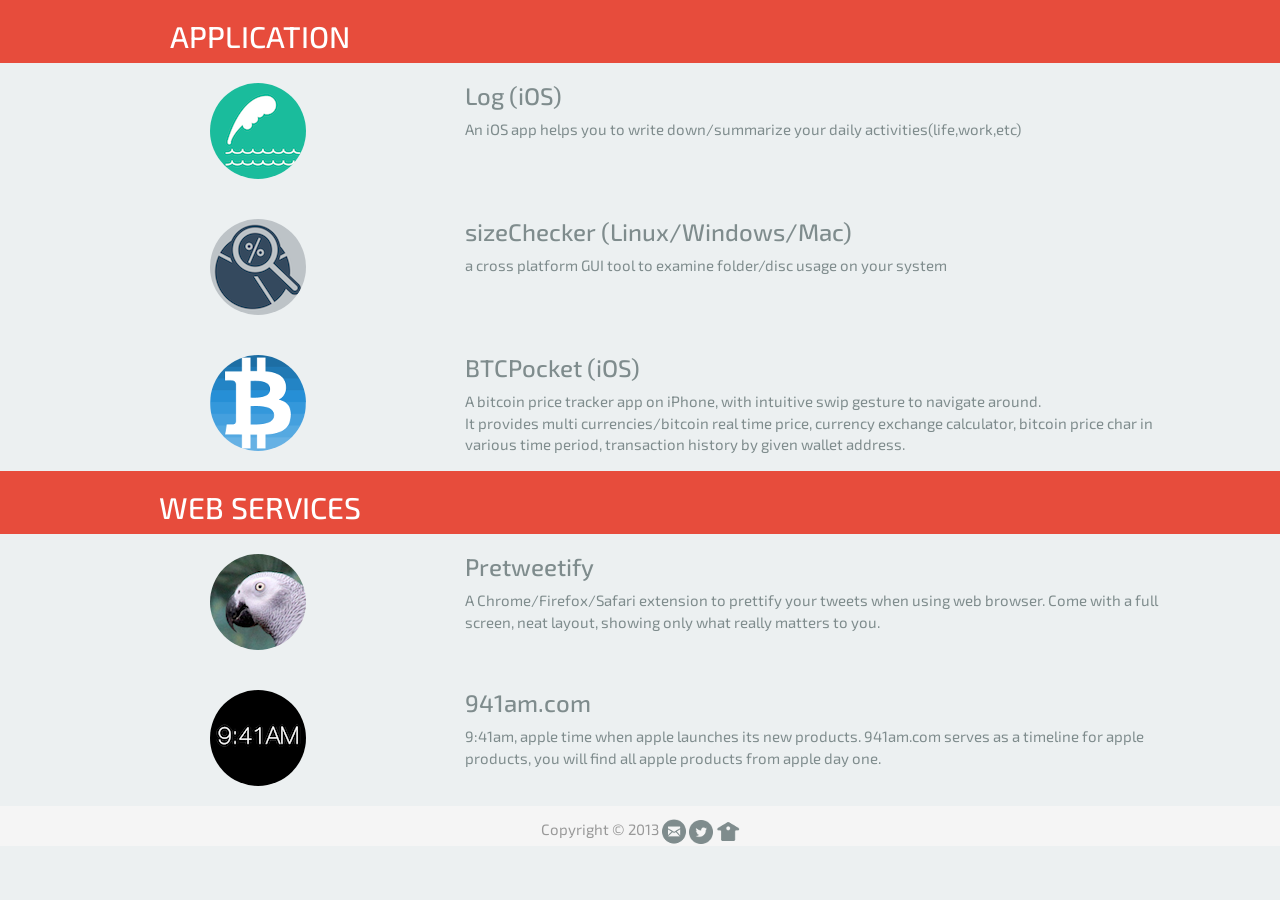
==== index.html @ fe26b961 "add new" ====
<!DOCTYPE html>
<html lang="en">
  <head>
    <meta charset="utf-8">
    <meta http-equiv="X-UA-Compatible" content="IE=edge">
    <meta name="viewport" content="width=device-width, initial-scale=1.0">
    <meta name="description" content="chenbo's portfolio">
    <meta name="author" content="air.chenbo@gmail.com">
    

    <title>chenbo's portfolio</title>

    <!-- Bootstrap core CSS -->
    <link href="css/bootstrap.css" rel="stylesheet">
    

    <!-- Custom styles for this template -->
    <link href="css/custom.css" rel="stylesheet">
    <link href='http://fonts.googleapis.com/css?family=Exo+2' rel='stylesheet' type='text/css'>
    <script type="text/javascript">
       window.analytics||(window.analytics=[]),window.analytics.methods=["identify","track","trackLink","trackForm","trackClick","trackSubmit","page","pageview","ab","alias","ready","group","on","once","off"],window.analytics.factory=function(t){return function(){var a=Array.prototype.slice.call(arguments);return a.unshift(t),window.analytics.push(a),window.analytics}};for(var i=0;i<window.analytics.methods.length;i++){var method=window.analytics.methods[i];window.analytics[method]=window.analytics.factory(method)}window.analytics.load=function(t){var a=document.createElement("script");a.type="text/javascript",a.async=!0,a.src=("https:"===document.location.protocol?"https://":"http://")+"d2dq2ahtl5zl1z.cloudfront.net/analytics.js/v1/"+t+"/analytics.min.js";var n=document.getElementsByTagName("script")[0];n.parentNode.insertBefore(a,n)},window.analytics.SNIPPET_VERSION="2.0.8",
       window.analytics.load("w9e85c06jp");
       window.analytics.page();
    </script>

  </head>

  <body>

    <div id="portfolio">
    <div class="phead">
      <div class="row"> 
          <div class="container">
            <div class="col-xs-12 col-sm-12 col-md-4 col-lg-4">
              <h2>APPLICATION</h2>
            </div>
          </div>
      </div>
    </div>
      <div class="pcontent"> 
        <div class="row">
          <div class="container">
            <div class="col-xs-4 col-sm-4 col-md-4 col-lg-4">
              <div class="appicon">
              <a href="http://airbob.github.io/log/" ><img src="images/log.png" class="img-rounded " alt="Responsive image"> </a>
            </div>
            </div>
            <div class="col-xs-8 col-sm-8 col-md-8 col-lg-8">
              <a href="http://airbob.github.io/log/" > <h3>Log (iOS)</h3> </a>

              <p>
                An iOS app helps you to write down/summarize your daily activities(life,work,etc)
              </p>
            </div>
          </div>
        </div> 
        <div class="row">
          <div class="container">
            <div class="col-xs-4 col-sm-4 col-md-4 col-lg-4">
              <div class="appicon">
              <a href="http://airbob.github.io/sizeChecker/" ><img src="images/sizechecker.png" class="img-rounded " alt="Responsive image"> </a>
            </div>
            </div>
            <div class="col-xs-8 col-sm-8 col-md-8 col-lg-8">
              <a href="http://airbob.github.io/log/" > <h3>sizeChecker (Linux/Windows/Mac)</h3> </a>

              <p>
                 a cross platform GUI tool to examine folder/disc usage on your system
              </p>
            </div>
          </div>
        </div> 
        <div class="row">
          <div class="container">
            <div class="col-xs-4 col-sm-4 col-md-4 col-lg-4">
              <div class="appicon">
              <a href="http://airbob.github.io/BTCPocket/" ><img src="images/btcpocket.png" class="img-rounded " alt="Responsive image"> </a>
            </div>
            </div>
            <div class="col-xs-8 col-sm-8 col-md-8 col-lg-8">
              <a href="http://airbob.github.io/BTCPocket/" > <h3>BTCPocket (iOS)</h3> </a>

              <p> A bitcoin price tracker app on iPhone, with intuitive swip gesture to navigate around. <br>It provides multi currencies/bitcoin real time price, currency exchange calculator, bitcoin price char in various time period, transaction history by given wallet address. 
              </p>
            </div>
          </div>
        </div> 
      </div>

    <div class="phead">
      <div class="row"> 
          <div class="container">
            <div class="col-xs-12 col-sm-12 col-md-4 col-lg-4">
              <h2>WEB SERVICES</h2>
            </div>
          </div>
      </div>
    </div>
      <div class="pcontent"> 
        <div class="row">
          <div class="container">
            <div class="col-xs-4 col-sm-4 col-md-4 col-lg-4">
              <div class="appicon">
              <a href="http://pretweetify.com" > <img src="images/pretweetify.png" class="img-rounded " alt="Responsive image"></a>
            </div>
            </div>
            <div class="col-xs-8 col-sm-8 col-md-8 col-lg-8">
              <a href="http://pretweetify.com" ><h3>Pretweetify</h3> </a>
              <p> A Chrome/Firefox/Safari extension to prettify your tweets when using web browser. Come with a full screen, neat layout, showing only what really matters to you. 
              </p>
            </div>
          </div>
        </div> 
        <div class="row">
          <div class="container">
            <div class="col-xs-4 col-sm-4 col-md-4 col-lg-4">
              <div class="appicon">
              <a href="http://941am.com" > <img src="images/941am.png" class="img-rounded " alt="Responsive image"></a>
            </div>
            </div>
            <div class="col-xs-8 col-sm-8 col-md-8 col-lg-8">
              <a href="http://941am.com" ><h3>941am.com</h3> </a>
              <p> 9:41am, apple time when apple launches its new products. 941am.com serves as a timeline for apple products, you will find all apple products from apple day one. 
              </p>
            </div>
          </div>
        </div> 

      </div>

  </div>
  <div id="footer">
    <div class="container">
      <p class="text-muted">Copyright © 2013 <a href="mailto:air.chenbo@gmail.com"><img src="images/envelope.png"></a> 
        <a href="https://twitter.com/air_bob"><img src="images/social71.png">  </a>
        <a href="http://bobinair.com"><img src="images/home.png">  </a>
      </p>
    </div>
  </div>

    <!-- Bootstrap core JavaScript
    ================================================== -->
    <!-- Placed at the end of the document so the pages load faster -->
    <script src="https://code.jquery.com/jquery-1.10.2.min.js"></script>
    <script src="js/bootstrap.min.js"></script>
  </body>
</html>
---- css/custom.css ----
.appicon{
	width: 100px;
	margin: 0 auto;
	margin-top: 20px;
	margin-bottom: 20px;
}

.phead {
	background: #e74c3c;
	color: white;
	text-align: center;
}
.pcontent{
	background: #ecf0f1;
	color: #7f8c8d;
}
img:hover
{
opacity:0.7;
filter:alpha(opacity=70); /* For IE8 and earlier */
}
img
{
opacity:1.0;
filter:alpha(opacity=100); /* For IE8 and earlier */
}

#portfolio {
  min-height: 100%;
  height: auto;
  /* Negative indent footer by its height */
  margin: 0 auto -40px;
  /* Pad bottom by footer height */
  padding: 0 0 40px;
}

/* Set the fixed height of the footer here */
#footer {
  height: 40px;
  background-color: #f5f5f5;
  
}
.container .text-muted {
  text-align: center;
  margin-top: 10px;
}
.opensource a {
  font-weight: bold;
}
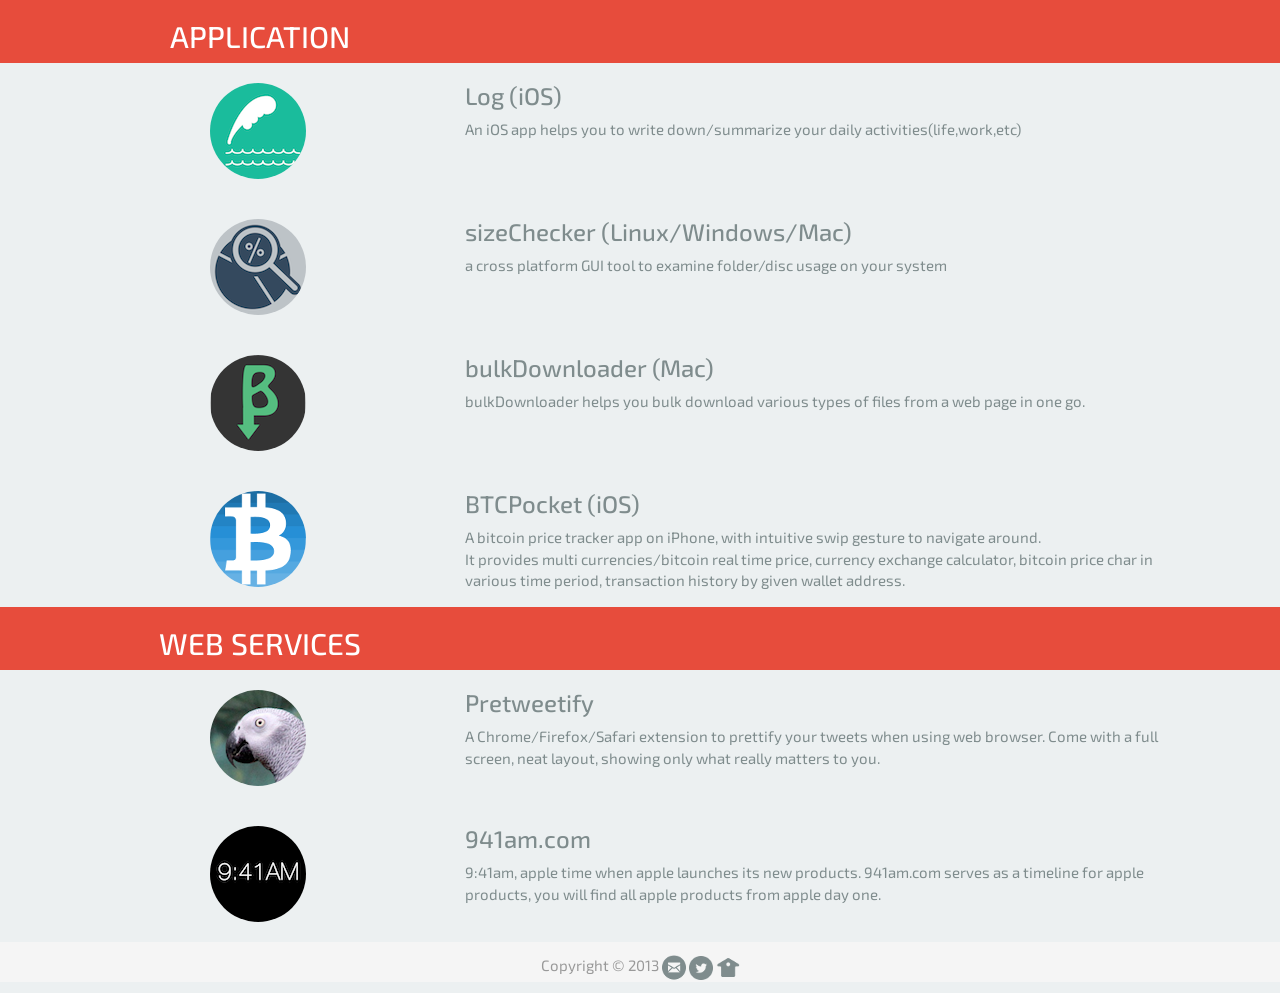
==== commit 59495d42: "add new item" ====
--- a/index.html
+++ b/index.html
@@ -62,10 +62,26 @@
             </div>
             </div>
             <div class="col-xs-8 col-sm-8 col-md-8 col-lg-8">
-              <a href="http://airbob.github.io/log/" > <h3>sizeChecker (Linux/Windows/Mac)</h3> </a>
+              <a href="http://airbob.github.io/sizeChecker/" > <h3>sizeChecker (Linux/Windows/Mac)</h3> </a>
 
               <p>
                  a cross platform GUI tool to examine folder/disc usage on your system
+              </p>
+            </div>
+          </div>
+        </div> 
+        <div class="row">
+          <div class="container">
+            <div class="col-xs-4 col-sm-4 col-md-4 col-lg-4">
+              <div class="appicon">
+              <a href="http://airbob.github.io/bulkDownloader/" ><img src="images/bulkDownloader.png" class="img-rounded " alt="Responsive image"> </a>
+            </div>
+            </div>
+            <div class="col-xs-8 col-sm-8 col-md-8 col-lg-8">
+              <a href="http://airbob.github.io/bulkDownloader/" > <h3>bulkDownloader (Mac)</h3> </a>
+
+              <p>
+                 bulkDownloader helps you bulk download various types of files from a web page in one go.
               </p>
             </div>
           </div>
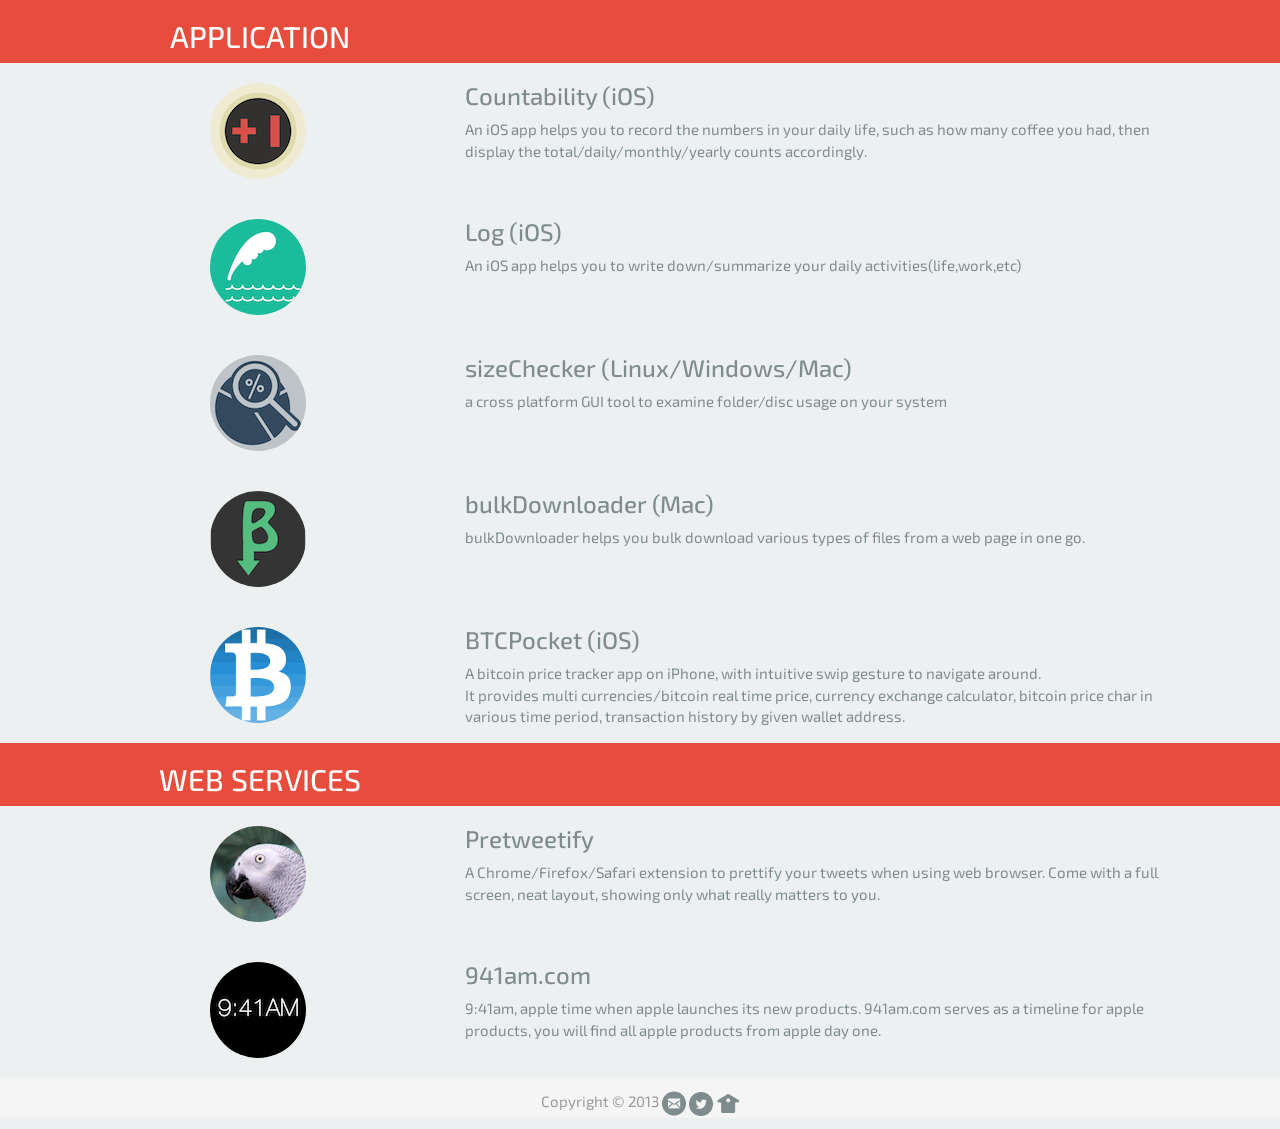
==== commit c71bb74f: "add new version" ====
--- a/index.html
+++ b/index.html
@@ -38,6 +38,22 @@
       </div>
     </div>
       <div class="pcontent"> 
+        <div class="row">
+          <div class="container">
+            <div class="col-xs-4 col-sm-4 col-md-4 col-lg-4">
+              <div class="appicon">
+              <a href="http://airbob.github.io/countability/" ><img src="images/countability.png" class="img-rounded " alt="Responsive image"> </a>
+            </div>
+            </div>
+            <div class="col-xs-8 col-sm-8 col-md-8 col-lg-8">
+              <a href="http://airbob.github.io/log/" > <h3>Countability (iOS)</h3> </a>
+
+              <p>
+                An iOS app helps you to record the numbers in your daily life, such as how many coffee you had, then display the total/daily/monthly/yearly counts accordingly.
+              </p>
+            </div>
+          </div>
+        </div> 
         <div class="row">
           <div class="container">
             <div class="col-xs-4 col-sm-4 col-md-4 col-lg-4">
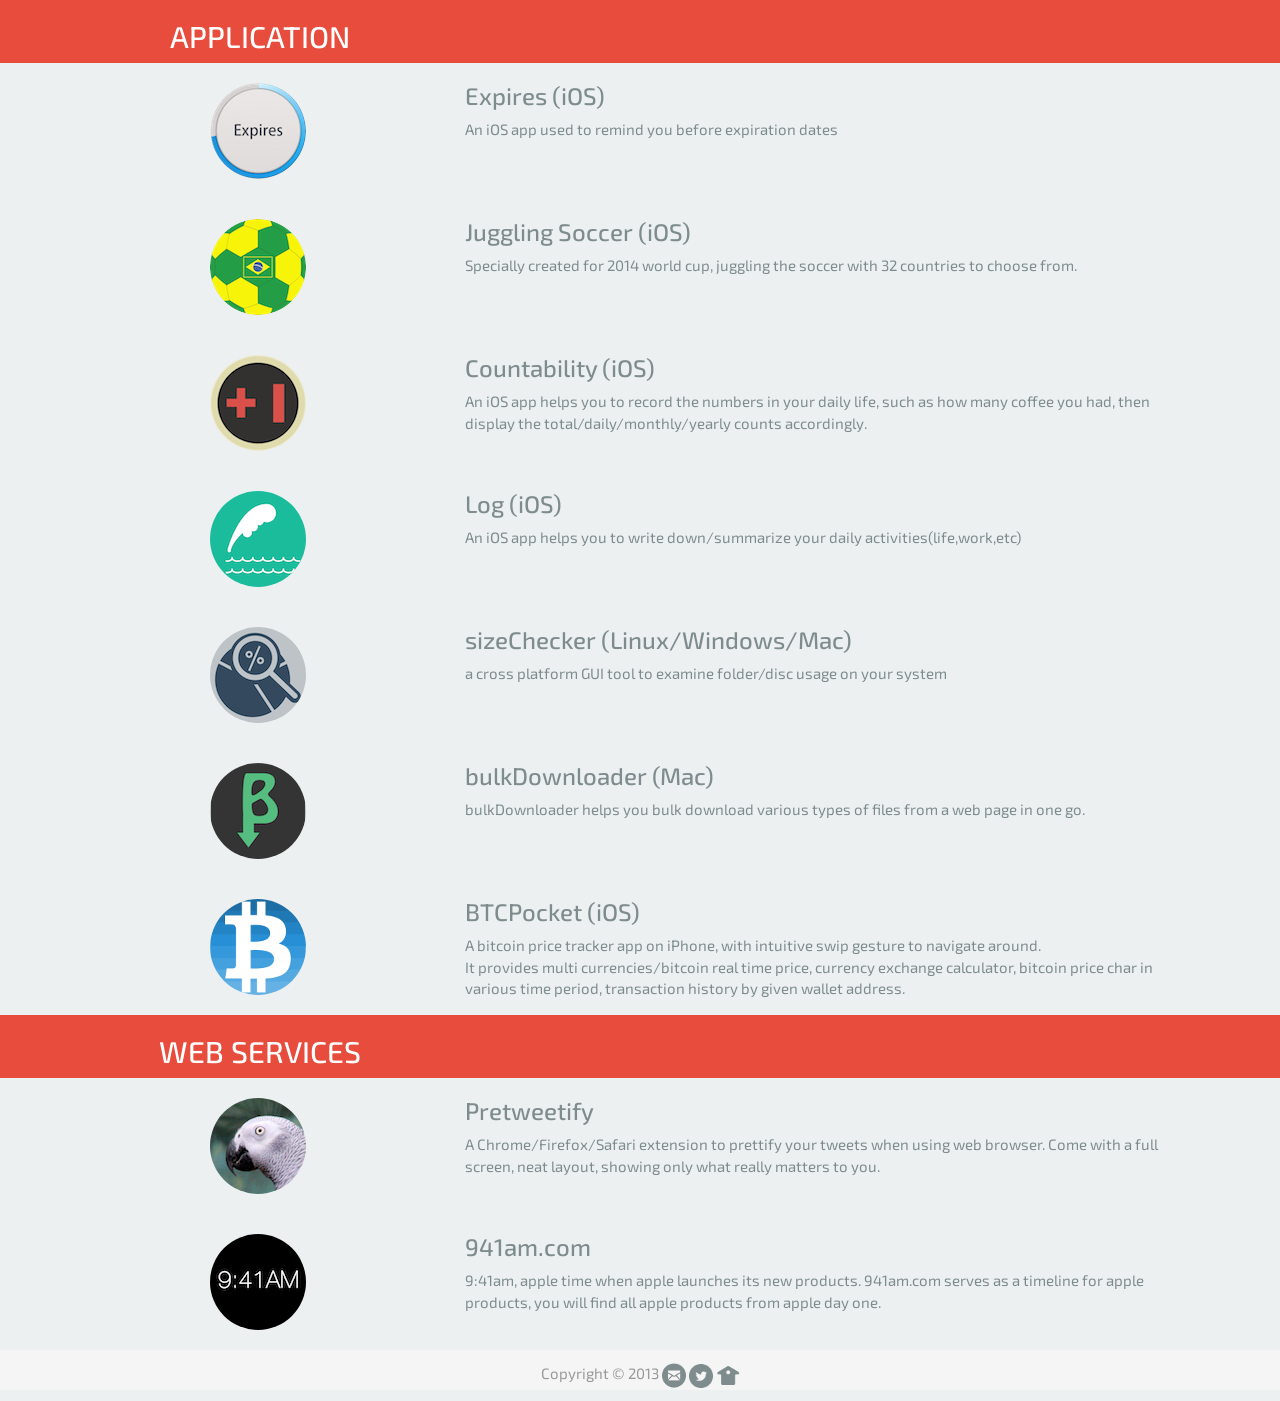
==== commit a2065bfc: "add new projects" ====
--- a/index.html
+++ b/index.html
@@ -42,11 +42,43 @@
           <div class="container">
             <div class="col-xs-4 col-sm-4 col-md-4 col-lg-4">
               <div class="appicon">
+              <a href="https://itunes.apple.com/us/app/expires/id882521892?mt=8" ><img src="images/expires.png" class="img-rounded " alt="Responsive image"> </a>
+            </div>
+            </div>
+            <div class="col-xs-8 col-sm-8 col-md-8 col-lg-8">
+              <a href="https://itunes.apple.com/us/app/expires/id882521892?mt=8" > <h3>Expires (iOS)</h3> </a>
+
+              <p>
+                An iOS app used to remind you before expiration dates
+              </p>
+            </div>
+          </div>
+        </div> 
+        <div class="row">
+          <div class="container">
+            <div class="col-xs-4 col-sm-4 col-md-4 col-lg-4">
+              <div class="appicon">
+              <a href="https://itunes.apple.com/us/app/juggling-soccer/id876820928?mt=8" ><img src="images/jugglingsoccer.png" class="img-rounded " alt="Responsive image"> </a>
+            </div>
+            </div>
+            <div class="col-xs-8 col-sm-8 col-md-8 col-lg-8">
+              <a href="https://itunes.apple.com/us/app/juggling-soccer/id876820928?mt=8" > <h3>Juggling Soccer (iOS)</h3> </a>
+
+              <p>
+                Specially created for 2014 world cup, juggling the soccer with 32 countries to choose from.
+              </p>
+            </div>
+          </div>
+        </div> 
+        <div class="row">
+          <div class="container">
+            <div class="col-xs-4 col-sm-4 col-md-4 col-lg-4">
+              <div class="appicon">
               <a href="http://airbob.github.io/countability/" ><img src="images/countability.png" class="img-rounded " alt="Responsive image"> </a>
             </div>
             </div>
             <div class="col-xs-8 col-sm-8 col-md-8 col-lg-8">
-              <a href="http://airbob.github.io/log/" > <h3>Countability (iOS)</h3> </a>
+              <a href="http://airbob.github.io/countability/" > <h3>Countability (iOS)</h3> </a>
 
               <p>
                 An iOS app helps you to record the numbers in your daily life, such as how many coffee you had, then display the total/daily/monthly/yearly counts accordingly.
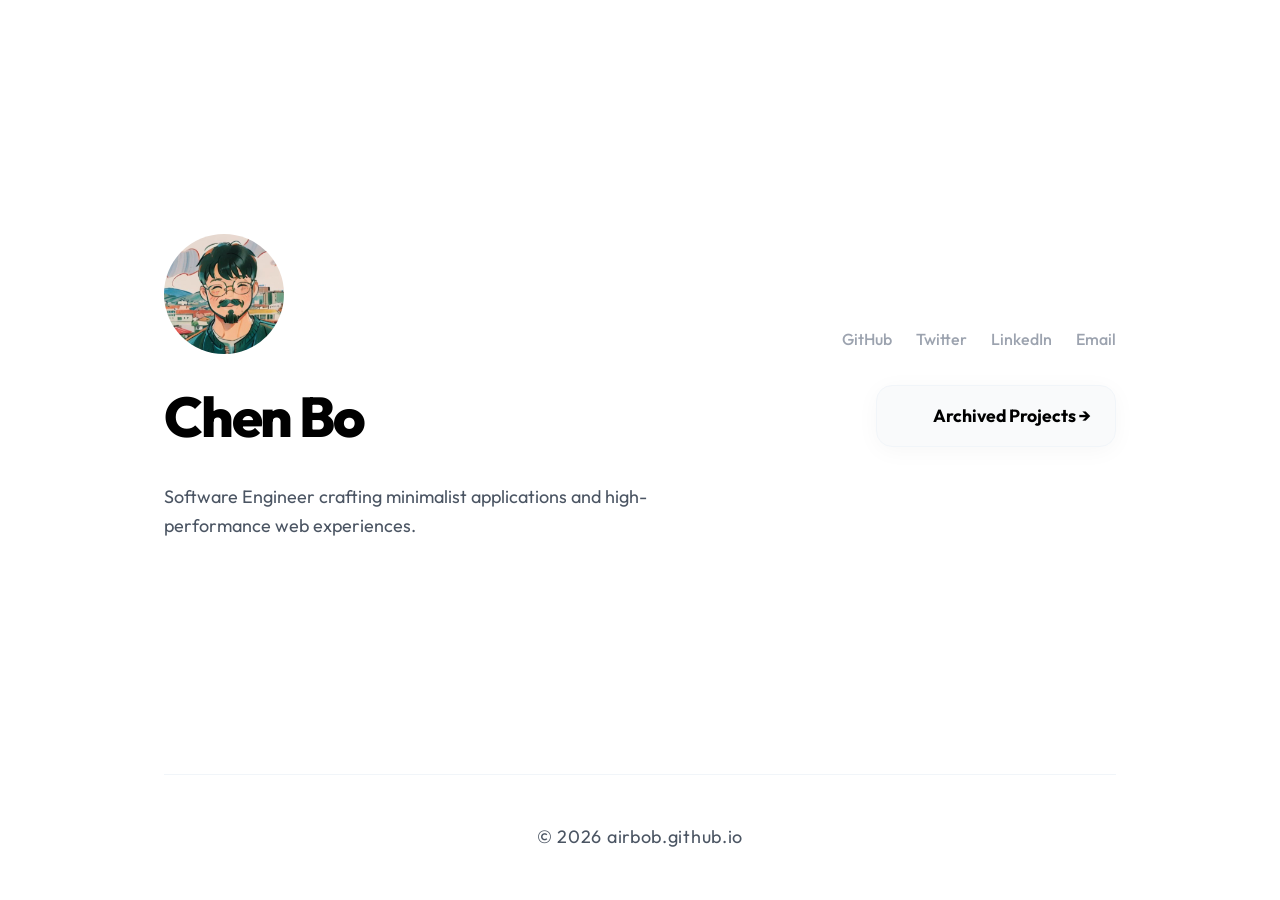
==== commit 4afb8910: "refactor: Revamp homepage by migrating legacy content to `archived.html` and removing obsolete styli" ====
--- a/index.html
+++ b/index.html
@@ -1,211 +1,45 @@
 <!DOCTYPE html>
 <html lang="en">
-  <head>
+<head>
     <meta charset="utf-8">
-    <meta http-equiv="X-UA-Compatible" content="IE=edge">
     <meta name="viewport" content="width=device-width, initial-scale=1.0">
-    <meta name="description" content="chenbo's portfolio">
+    <meta name="description" content="Chen Bo's Portfolio - Software Engineer">
     <meta name="author" content="air.chenbo@gmail.com">
-    
+    <link rel="icon" type="image/png" href="images/avatar.png">
+    <title>Chen Bo | Software Engineer</title>
+    <link href="css/style.css" rel="stylesheet">
+</head>
+<body>
+    <main>
+        <div class="split-layout">
+            <div class="left-part">
+                <div class="profile">
+                    <div class="avatar-wrapper">
+                        <img src="images/avatar.png" alt="Chen Bo" class="avatar">
+                    </div>
+                    <h1>Chen Bo</h1>
+                    <p>Software Engineer crafting minimalist applications and high-performance web experiences.</p>
+                </div>
+            </div>
 
-    <title>chenbo's portfolio</title>
+            <div class="right-part">
+                <div class="social-row">
+                    <a href="https://github.com/airbob" target="_blank" class="social-link">GitHub</a>
+                    <a href="https://twitter.com/air_bob" target="_blank" class="social-link">Twitter</a>
+                    <a href="https://linkedin.com/in/airchenbo" target="_blank" class="social-link">LinkedIn</a>
+                    <a href="mailto:air.chenbo@gmail.com" class="social-link">Email</a>
+                </div>
+                
+                <a href="archived.html" class="archive-card">
+                    <span class="archive-card-title">Archived Projects →</span>
+                    <span class="archive-card-subtitle">Collection of past iOS and Web work</span>
+                </a>
+            </div>
+        </div>
+    </main>
 
-    <!-- Bootstrap core CSS -->
-    <link href="css/bootstrap.css" rel="stylesheet">
-    
-
-    <!-- Custom styles for this template -->
-    <link href="css/custom.css" rel="stylesheet">
-    <link href='http://fonts.googleapis.com/css?family=Exo+2' rel='stylesheet' type='text/css'>
-    <script type="text/javascript">
-       window.analytics||(window.analytics=[]),window.analytics.methods=["identify","track","trackLink","trackForm","trackClick","trackSubmit","page","pageview","ab","alias","ready","group","on","once","off"],window.analytics.factory=function(t){return function(){var a=Array.prototype.slice.call(arguments);return a.unshift(t),window.analytics.push(a),window.analytics}};for(var i=0;i<window.analytics.methods.length;i++){var method=window.analytics.methods[i];window.analytics[method]=window.analytics.factory(method)}window.analytics.load=function(t){var a=document.createElement("script");a.type="text/javascript",a.async=!0,a.src=("https:"===document.location.protocol?"https://":"http://")+"d2dq2ahtl5zl1z.cloudfront.net/analytics.js/v1/"+t+"/analytics.min.js";var n=document.getElementsByTagName("script")[0];n.parentNode.insertBefore(a,n)},window.analytics.SNIPPET_VERSION="2.0.8",
-       window.analytics.load("w9e85c06jp");
-       window.analytics.page();
-    </script>
-
-  </head>
-
-  <body>
-
-    <div id="portfolio">
-    <div class="phead">
-      <div class="row"> 
-          <div class="container">
-            <div class="col-xs-12 col-sm-12 col-md-4 col-lg-4">
-              <h2>APPLICATION</h2>
-            </div>
-          </div>
-      </div>
-    </div>
-      <div class="pcontent"> 
-        <div class="row">
-          <div class="container">
-            <div class="col-xs-4 col-sm-4 col-md-4 col-lg-4">
-              <div class="appicon">
-              <a href="https://itunes.apple.com/us/app/expires/id882521892?mt=8" ><img src="images/expires.png" class="img-rounded " alt="Responsive image"> </a>
-            </div>
-            </div>
-            <div class="col-xs-8 col-sm-8 col-md-8 col-lg-8">
-              <a href="https://itunes.apple.com/us/app/expires/id882521892?mt=8" > <h3>Expires (iOS)</h3> </a>
-
-              <p>
-                An iOS app used to remind you before expiration dates
-              </p>
-            </div>
-          </div>
-        </div> 
-        <div class="row">
-          <div class="container">
-            <div class="col-xs-4 col-sm-4 col-md-4 col-lg-4">
-              <div class="appicon">
-              <a href="https://itunes.apple.com/us/app/juggling-soccer/id876820928?mt=8" ><img src="images/jugglingsoccer.png" class="img-rounded " alt="Responsive image"> </a>
-            </div>
-            </div>
-            <div class="col-xs-8 col-sm-8 col-md-8 col-lg-8">
-              <a href="https://itunes.apple.com/us/app/juggling-soccer/id876820928?mt=8" > <h3>Juggling Soccer (iOS)</h3> </a>
-
-              <p>
-                Specially created for 2014 world cup, juggling the soccer with 32 countries to choose from.
-              </p>
-            </div>
-          </div>
-        </div> 
-        <div class="row">
-          <div class="container">
-            <div class="col-xs-4 col-sm-4 col-md-4 col-lg-4">
-              <div class="appicon">
-              <a href="http://airbob.github.io/countability/" ><img src="images/countability.png" class="img-rounded " alt="Responsive image"> </a>
-            </div>
-            </div>
-            <div class="col-xs-8 col-sm-8 col-md-8 col-lg-8">
-              <a href="http://airbob.github.io/countability/" > <h3>Countability (iOS)</h3> </a>
-
-              <p>
-                An iOS app helps you to record the numbers in your daily life, such as how many coffee you had, then display the total/daily/monthly/yearly counts accordingly.
-              </p>
-            </div>
-          </div>
-        </div> 
-        <div class="row">
-          <div class="container">
-            <div class="col-xs-4 col-sm-4 col-md-4 col-lg-4">
-              <div class="appicon">
-              <a href="http://airbob.github.io/log/" ><img src="images/log.png" class="img-rounded " alt="Responsive image"> </a>
-            </div>
-            </div>
-            <div class="col-xs-8 col-sm-8 col-md-8 col-lg-8">
-              <a href="http://airbob.github.io/log/" > <h3>Log (iOS)</h3> </a>
-
-              <p>
-                An iOS app helps you to write down/summarize your daily activities(life,work,etc)
-              </p>
-            </div>
-          </div>
-        </div> 
-        <div class="row">
-          <div class="container">
-            <div class="col-xs-4 col-sm-4 col-md-4 col-lg-4">
-              <div class="appicon">
-              <a href="http://airbob.github.io/sizeChecker/" ><img src="images/sizechecker.png" class="img-rounded " alt="Responsive image"> </a>
-            </div>
-            </div>
-            <div class="col-xs-8 col-sm-8 col-md-8 col-lg-8">
-              <a href="http://airbob.github.io/sizeChecker/" > <h3>sizeChecker (Linux/Windows/Mac)</h3> </a>
-
-              <p>
-                 a cross platform GUI tool to examine folder/disc usage on your system
-              </p>
-            </div>
-          </div>
-        </div> 
-        <div class="row">
-          <div class="container">
-            <div class="col-xs-4 col-sm-4 col-md-4 col-lg-4">
-              <div class="appicon">
-              <a href="http://airbob.github.io/bulkDownloader/" ><img src="images/bulkDownloader.png" class="img-rounded " alt="Responsive image"> </a>
-            </div>
-            </div>
-            <div class="col-xs-8 col-sm-8 col-md-8 col-lg-8">
-              <a href="http://airbob.github.io/bulkDownloader/" > <h3>bulkDownloader (Mac)</h3> </a>
-
-              <p>
-                 bulkDownloader helps you bulk download various types of files from a web page in one go.
-              </p>
-            </div>
-          </div>
-        </div> 
-        <div class="row">
-          <div class="container">
-            <div class="col-xs-4 col-sm-4 col-md-4 col-lg-4">
-              <div class="appicon">
-              <a href="http://airbob.github.io/BTCPocket/" ><img src="images/btcpocket.png" class="img-rounded " alt="Responsive image"> </a>
-            </div>
-            </div>
-            <div class="col-xs-8 col-sm-8 col-md-8 col-lg-8">
-              <a href="http://airbob.github.io/BTCPocket/" > <h3>BTCPocket (iOS)</h3> </a>
-
-              <p> A bitcoin price tracker app on iPhone, with intuitive swip gesture to navigate around. <br>It provides multi currencies/bitcoin real time price, currency exchange calculator, bitcoin price char in various time period, transaction history by given wallet address. 
-              </p>
-            </div>
-          </div>
-        </div> 
-      </div>
-
-    <div class="phead">
-      <div class="row"> 
-          <div class="container">
-            <div class="col-xs-12 col-sm-12 col-md-4 col-lg-4">
-              <h2>WEB SERVICES</h2>
-            </div>
-          </div>
-      </div>
-    </div>
-      <div class="pcontent"> 
-        <div class="row">
-          <div class="container">
-            <div class="col-xs-4 col-sm-4 col-md-4 col-lg-4">
-              <div class="appicon">
-              <a href="http://pretweetify.com" > <img src="images/pretweetify.png" class="img-rounded " alt="Responsive image"></a>
-            </div>
-            </div>
-            <div class="col-xs-8 col-sm-8 col-md-8 col-lg-8">
-              <a href="http://pretweetify.com" ><h3>Pretweetify</h3> </a>
-              <p> A Chrome/Firefox/Safari extension to prettify your tweets when using web browser. Come with a full screen, neat layout, showing only what really matters to you. 
-              </p>
-            </div>
-          </div>
-        </div> 
-        <div class="row">
-          <div class="container">
-            <div class="col-xs-4 col-sm-4 col-md-4 col-lg-4">
-              <div class="appicon">
-              <a href="http://941am.com" > <img src="images/941am.png" class="img-rounded " alt="Responsive image"></a>
-            </div>
-            </div>
-            <div class="col-xs-8 col-sm-8 col-md-8 col-lg-8">
-              <a href="http://941am.com" ><h3>941am.com</h3> </a>
-              <p> 9:41am, apple time when apple launches its new products. 941am.com serves as a timeline for apple products, you will find all apple products from apple day one. 
-              </p>
-            </div>
-          </div>
-        </div> 
-
-      </div>
-
-  </div>
-  <div id="footer">
-    <div class="container">
-      <p class="text-muted">Copyright © 2013 <a href="mailto:air.chenbo@gmail.com"><img src="images/envelope.png"></a> 
-        <a href="https://twitter.com/air_bob"><img src="images/social71.png">  </a>
-        <a href="http://bobinair.com"><img src="images/home.png">  </a>
-      </p>
-    </div>
-  </div>
-
-    <!-- Bootstrap core JavaScript
-    ================================================== -->
-    <!-- Placed at the end of the document so the pages load faster -->
-    <script src="https://code.jquery.com/jquery-1.10.2.min.js"></script>
-    <script src="js/bootstrap.min.js"></script>
-  </body>
+    <footer class="footer">
+        <p>© 2026 airbob.github.io</p>
+    </footer>
+</body>
 </html>
--- a/css/style.css
+++ b/css/style.css
@@ -0,0 +1,319 @@
+@import url('https://fonts.googleapis.com/css2?family=Outfit:wght@300;400;500;600;700;800&display=swap');
+
+:root {
+  --bg-color: #ffffff;
+  --text-active: #000000;
+  --text-primary: #171717;
+  --text-secondary: #4b5563;
+  --text-muted: #9ca3af;
+  --accent-color: #2563eb;
+  --accent-hover: #1d4ed8;
+  --card-bg: #f9fafb;
+  --card-border: #f1f5f9;
+  --card-shadow: 0 4px 24px -1px rgba(0, 0, 0, 0.04);
+  --border-radius-lg: 1.5rem;
+  --border-radius-md: 1rem;
+  --transition: cubic-bezier(0.4, 0, 0.2, 1);
+  --max-width: 1000px;
+}
+
+@media (prefers-color-scheme: dark) {
+  :root {
+    --bg-color: #030303;
+    --text-active: #ffffff;
+    --text-primary: #f9fafb;
+    --text-secondary: #d1d5db;
+    --text-muted: #6b7280;
+    --accent-color: #3b82f6;
+    --accent-hover: #60a5fa;
+    --card-bg: #0d0d0d;
+    --card-border: #1a1a1a;
+    --card-shadow: 0 10px 40px -10px rgba(0, 0, 0, 0.5);
+  }
+}
+
+* {
+  box-sizing: border-box;
+  margin: 0;
+  padding: 0;
+  -webkit-font-smoothing: antialiased;
+}
+
+body {
+  font-family: 'Outfit', sans-serif;
+  background-color: var(--bg-color);
+  color: var(--text-primary);
+  line-height: 1.6;
+  padding: 0 1.5rem;
+  max-width: var(--max-width);
+  margin: 0 auto;
+  min-height: 100vh;
+  display: flex;
+  flex-direction: column;
+}
+
+main {
+  flex: 1;
+  display: flex;
+  align-items: center;
+  justify-content: center;
+}
+
+a {
+  color: inherit;
+  text-decoration: none;
+  transition: all 0.3s var(--transition);
+}
+
+/* Typography Enhancements */
+h1 {
+  font-size: 3.5rem;
+  font-weight: 800;
+  letter-spacing: -0.04em;
+  color: var(--text-active);
+  line-height: 1.1;
+  margin-bottom: 0.75rem;
+}
+
+h2 {
+  font-size: 1.75rem;
+  font-weight: 700;
+  letter-spacing: -0.02em;
+  margin-top: 4rem;
+  margin-bottom: 2rem;
+  color: var(--text-active);
+}
+
+p {
+  color: var(--text-secondary);
+  font-size: 1.125rem;
+  font-weight: 400;
+}
+
+/* Premium Layout (Horizontal Split) */
+.split-layout {
+  display: flex;
+  flex-direction: row;
+  justify-content: space-between;
+  align-items: center;
+  width: 100%;
+  gap: 6rem;
+  padding: 4rem 0;
+  animation: slideUp 0.8s var(--transition);
+}
+
+.left-part {
+  flex: 1.2;
+}
+
+.right-part {
+  flex: 0.8;
+  display: flex;
+  flex-direction: column;
+  align-items: flex-end;
+  gap: 2rem;
+}
+
+/* Profile Section */
+.profile {
+  display: flex;
+  flex-direction: column;
+  gap: 1.5rem;
+}
+
+.avatar-wrapper {
+  position: relative;
+  width: 120px;
+  height: 120px;
+  margin-bottom: 0.5rem;
+}
+
+.avatar {
+  width: 100%;
+  height: 100%;
+  border-radius: 50%;
+  object-fit: cover;
+  transition: transform 0.5s var(--transition);
+}
+
+.avatar-wrapper:hover .avatar {
+  transform: scale(1.05);
+}
+
+/* Social and Navigation */
+.social-row {
+  display: flex;
+  gap: 1.5rem;
+  flex-wrap: wrap;
+  justify-content: flex-end;
+}
+
+.social-link {
+  font-size: 1rem;
+  font-weight: 500;
+  color: var(--text-muted);
+  position: relative;
+}
+
+.social-link:hover {
+  color: var(--accent-color);
+}
+
+.archive-card {
+  background: var(--card-bg);
+  border: 1px solid var(--card-border);
+  border-radius: var(--border-radius-md);
+  padding: 1rem 1.5rem;
+  box-shadow: var(--card-shadow);
+  text-align: right;
+  max-width: 240px;
+  width: 100%;
+  text-decoration: none;
+  transform: translateZ(0);
+}
+
+.archive-card:hover {
+  border-color: var(--accent-color);
+  transform: translateY(-4px);
+  box-shadow: 0 12px 30px -10px rgba(37, 99, 235, 0.2);
+}
+
+.archive-card-title {
+  display: block;
+  font-weight: 700;
+  font-size: 1.1rem;
+  color: var(--text-active);
+}
+
+.archive-card-subtitle {
+  display: none;
+}
+
+/* Project Cards for Archives */
+.archive-header {
+  margin: 4rem 0 2rem;
+  animation: fadeIn 0.8s var(--transition);
+}
+
+.project-grid {
+  display: grid;
+  grid-template-columns: repeat(auto-fill, minmax(320px, 1fr));
+  gap: 2rem;
+  margin-bottom: 6rem;
+  animation: slideUp 1s var(--transition);
+}
+
+.project-card {
+  background: var(--card-bg);
+  border: 1px solid var(--card-border);
+  border-radius: var(--border-radius-lg);
+  padding: 2rem;
+  display: flex;
+  flex-direction: column;
+  gap: 1.5rem;
+  transition: all 0.4s var(--transition);
+}
+
+.project-card:hover {
+  transform: translateY(-8px);
+  border-color: var(--accent-color);
+  box-shadow: var(--card-shadow);
+}
+
+.project-icon {
+  width: 56px;
+  height: 56px;
+  border-radius: 14px;
+  object-fit: cover;
+}
+
+.project-content {
+  display: flex;
+  flex-direction: column;
+  gap: 0.5rem;
+}
+
+.project-title {
+  font-size: 1.35rem;
+  font-weight: 700;
+  color: var(--text-active);
+}
+
+.project-desc {
+  font-size: 0.95rem;
+  color: var(--text-secondary);
+  line-height: 1.5;
+}
+
+.project-link {
+  font-size: 0.875rem;
+  font-weight: 600;
+  color: var(--accent-color);
+  margin-top: auto;
+  display: flex;
+  align-items: center;
+  gap: 0.5rem;
+}
+
+/* Back Link */
+.back-btn {
+  display: inline-flex;
+  align-items: center;
+  gap: 0.5rem;
+  margin-top: 3rem;
+  font-weight: 600;
+  color: var(--text-muted);
+}
+
+.back-btn:hover {
+  color: var(--text-active);
+  transform: translateX(-4px);
+}
+
+/* Footer */
+.footer {
+  margin-top: auto;
+  padding: 3rem 0;
+  text-align: center;
+  border-top: 1px solid var(--card-border);
+  color: var(--text-muted);
+  font-size: 0.875rem;
+  letter-spacing: 0.05em;
+}
+
+/* Micro-animations */
+@keyframes slideUp {
+  from { opacity: 0; transform: translateY(30px); }
+  to { opacity: 1; transform: translateY(0); }
+}
+
+@keyframes fadeIn {
+  from { opacity: 0; }
+  to { opacity: 1; }
+}
+
+/* Mobile Responsiveness */
+@media (max-width: 850px) {
+  .split-layout {
+    flex-direction: column;
+    text-align: center;
+    gap: 4rem;
+    padding: 6rem 0;
+  }
+  
+  .right-part {
+    align-items: center;
+  }
+  
+  .social-row {
+    justify-content: center;
+  }
+  
+  .archive-card {
+    text-align: center;
+  }
+  
+  h1 {
+    font-size: 2.75rem;
+  }
+}
